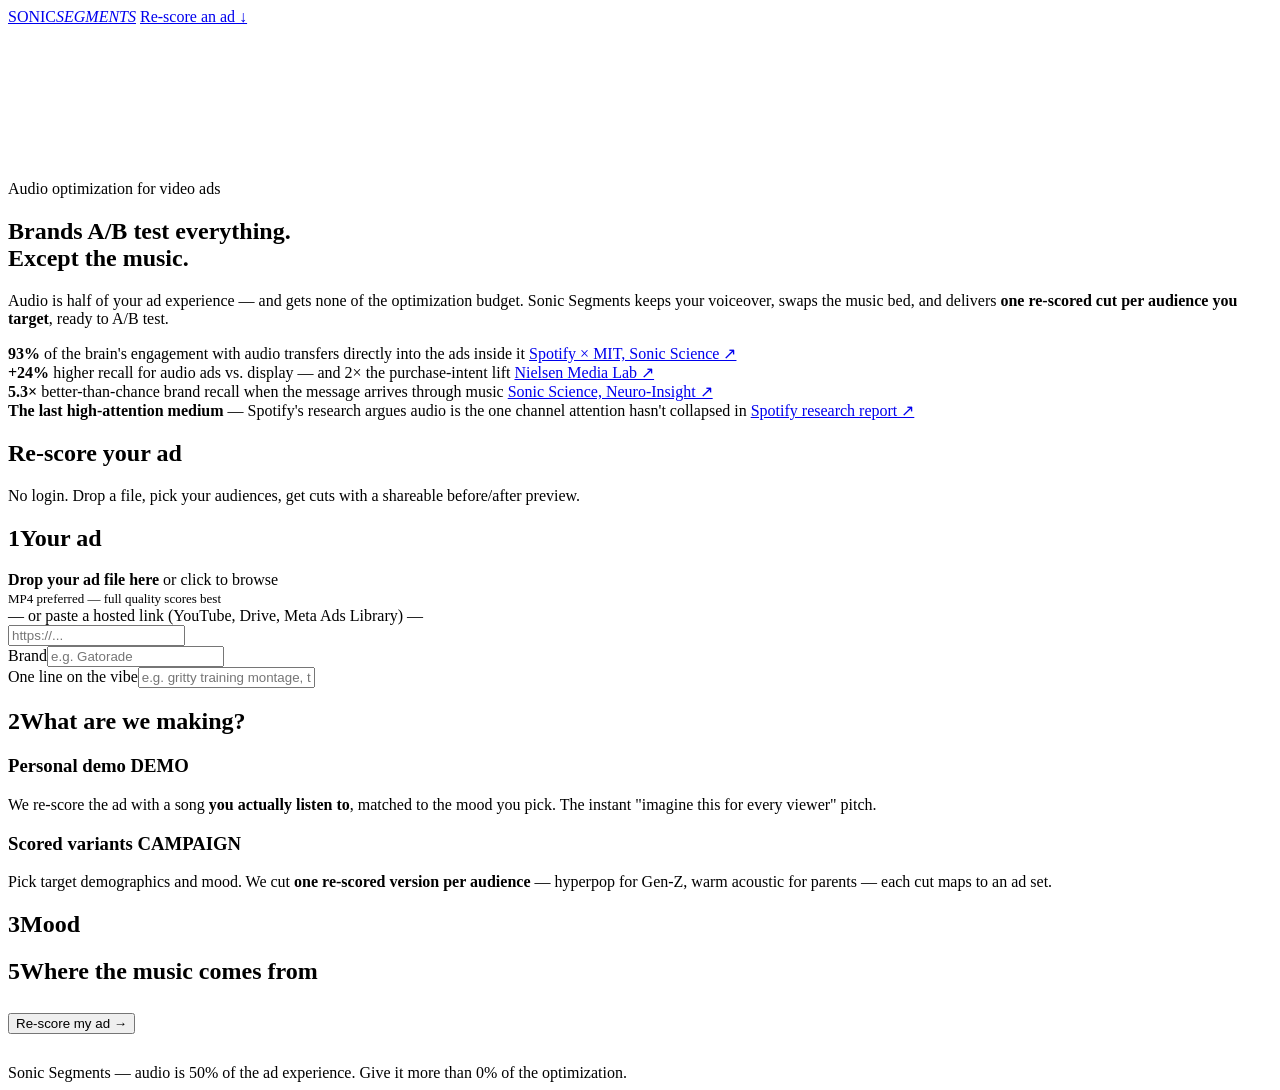
==== sonic_segments/web/templates/index.html @ bd897e32 "Calm the hero wave: lower opacity/amplitude/speed, ride the bottom of the band Wave now sits at 84% " ====
<!doctype html>
<html lang="en">
<head>
<meta charset="utf-8">
<meta name="viewport" content="width=device-width, initial-scale=1">
<title>Sonic Segments — Re-score your ad per audience</title>
<link rel="preconnect" href="https://fonts.googleapis.com">
<link rel="preconnect" href="https://fonts.gstatic.com" crossorigin>
<link href="https://fonts.googleapis.com/css2?family=Rubik:wght@300;400;500;600;700;800&display=swap" rel="stylesheet">
<link rel="stylesheet" href="/static/style.css?v=3">
</head>
<body>

<header class="site fixed">
  <div class="wrap bar">
    <a class="wordmark" href="/">SONIC<em>SEGMENTS</em></a>
    <a class="header-cta" href="#intake">Re-score an ad ↓</a>
  </div>
</header>

<div class="hero-band">
  <canvas id="waveCanvas"></canvas>
  <div class="wrap">
    <section class="hero">
      <span class="kicker">Audio optimization for video ads</span>
      <h1>Brands A/B test everything.<br><span class="grad">Except the music.</span></h1>
      <p class="sub">
        Audio is half of your ad experience — and gets none of the optimization budget.
        Sonic Segments keeps your voiceover, swaps the music bed, and delivers
        <b>one re-scored cut per audience you target</b>, ready to A/B test.
      </p>

      <div class="stats">
        <div class="stat">
          <b>93%</b> of the brain's engagement with audio transfers directly into the ads inside it
          <a class="src" href="https://ads.spotify.com/en-US/news-and-insights/sonic-science-vol-2-key-insights/" target="_blank" rel="noopener">Spotify × MIT, Sonic Science ↗</a>
        </div>
        <div class="stat">
          <b>+24%</b> higher recall for audio ads vs. display — and 2× the purchase-intent lift
          <a class="src" href="https://ads.spotify.com/en-SG/news-and-insights/the-power-of-audio-chapter-2/" target="_blank" rel="noopener">Nielsen Media Lab ↗</a>
        </div>
        <div class="stat">
          <b>5.3×</b> better-than-chance brand recall when the message arrives through music
          <a class="src" href="https://ads.spotify.com/en-US/news-and-insights/sonic-science-your-brain-on-music/" target="_blank" rel="noopener">Sonic Science, Neuro-Insight ↗</a>
        </div>
        <div class="stat">
          <b>The last high-attention medium</b> — Spotify's research argues audio is the one channel attention hasn't collapsed in
          <a class="src" href="https://link.mail.beehiiv.com/v1/c/mPbg%2Bia8C28WnDkquZuy7WbzLXM5pp6qBOCwpquv4sI964WT6XBfL6yEctzP%0AUuRKKjq0leplDYRkHGo8QaLj1X7qMS7gEktPIwFaeTZ64EVvbfBBY0VlevxR%0AyIs9UfQ3SDKmTgII771C1MAb1bLwIB860Ca241l3b6HTxFjhpqA%3D%0A/6f7f824d0e201f9a" target="_blank" rel="noopener">Spotify research report ↗</a>
        </div>
      </div>
    </section>
  </div>
</div>

<div class="form-zone" id="intake">
  <div class="wrap">
    <h2 class="zone-title">Re-score your ad</h2>
    <p class="zone-sub">No login. Drop a file, pick your audiences, get cuts with a shareable before/after preview.</p>

    <form id="intakeForm">
      <div class="card">
        <h2><span class="step-num">1</span>Your ad</h2>
        <div class="dropzone" id="dropzone">
          <input type="file" id="videoFile" accept=".mp4,.mov,.m4v,.webm" hidden>
          <div id="dropLabel"><b>Drop your ad file here</b> or click to browse<br>
            <span style="font-size:13px">MP4 preferred — full quality scores best</span></div>
        </div>
        <div class="or-sep">— or paste a hosted link (YouTube, Drive, Meta Ads Library) —</div>
        <input type="url" id="adUrl" placeholder="https://...">
        <div class="row">
          <div><label class="fld">Brand</label><input type="text" id="brand" placeholder="e.g. Gatorade"></div>
          <div><label class="fld">One line on the vibe</label><input type="text" id="vibe" placeholder="e.g. gritty training montage, triumph at the end"></div>
        </div>
      </div>

      <div class="card">
        <h2><span class="step-num">2</span>What are we making?</h2>
        <div class="mode-grid">
          <div class="mode-card" data-mode="demo" id="modeDemo">
            <h3>Personal demo <span class="badge demo">DEMO</span></h3>
            <p>We re-score the ad with a song <b>you actually listen to</b>, matched to the mood
               you pick. The instant "imagine this for every viewer" pitch.</p>
          </div>
          <div class="mode-card active" data-mode="variants" id="modeVariants">
            <h3>Scored variants <span class="badge legal">CAMPAIGN</span></h3>
            <p>Pick target demographics and mood. We cut <b>one re-scored version per audience</b>
               — hyperpop for Gen-Z, warm acoustic for parents — each cut maps to an ad set.</p>
          </div>
        </div>
      </div>

      <div class="card">
        <h2><span class="step-num">3</span>Mood</h2>
        <div class="chips" id="moodChips"></div>
      </div>

      <div class="card" id="demoCard" style="display:none">
        <h2><span class="step-num">4</span>Audiences <span style="color:var(--muted);text-transform:none;letter-spacing:0;font-weight:400">(one cut each, max 5)</span></h2>
        <div class="demo-grid" id="demoGrid"></div>
        <div class="cap-note" id="capNote">0 of 5 selected</div>
      </div>

      <div class="card">
        <h2><span class="step-num" id="srcStep">5</span>Where the music comes from</h2>
        <div class="src-list" id="srcList"></div>
        <div id="refQueryWrap" style="display:none">
          <label class="fld">Reference track to chase (optional — e.g. "SICKO MODE Travis Scott")</label>
          <input type="text" id="refQuery" placeholder="Leave blank to auto-pick from the audience brief">
        </div>
        <div id="ownTrackWrap" style="display:none">
          <label class="fld">Your track file</label>
          <input type="file" id="ownTrack" accept=".mp3,.wav,.m4a,.aac,.flac,.ogg">
        </div>
      </div>

      <div style="margin: 28px 0 30px">
        <button class="btn" type="submit" id="submitBtn">Re-score my ad →</button>
        <div class="err" id="err"></div>
      </div>
    </form>
  </div>
</div>

<footer class="site">Sonic Segments — audio is 50% of the ad experience. Give it more than 0% of the optimization.</footer>

<script src="/static/app.js?v=5"></script>
</body>
</html>
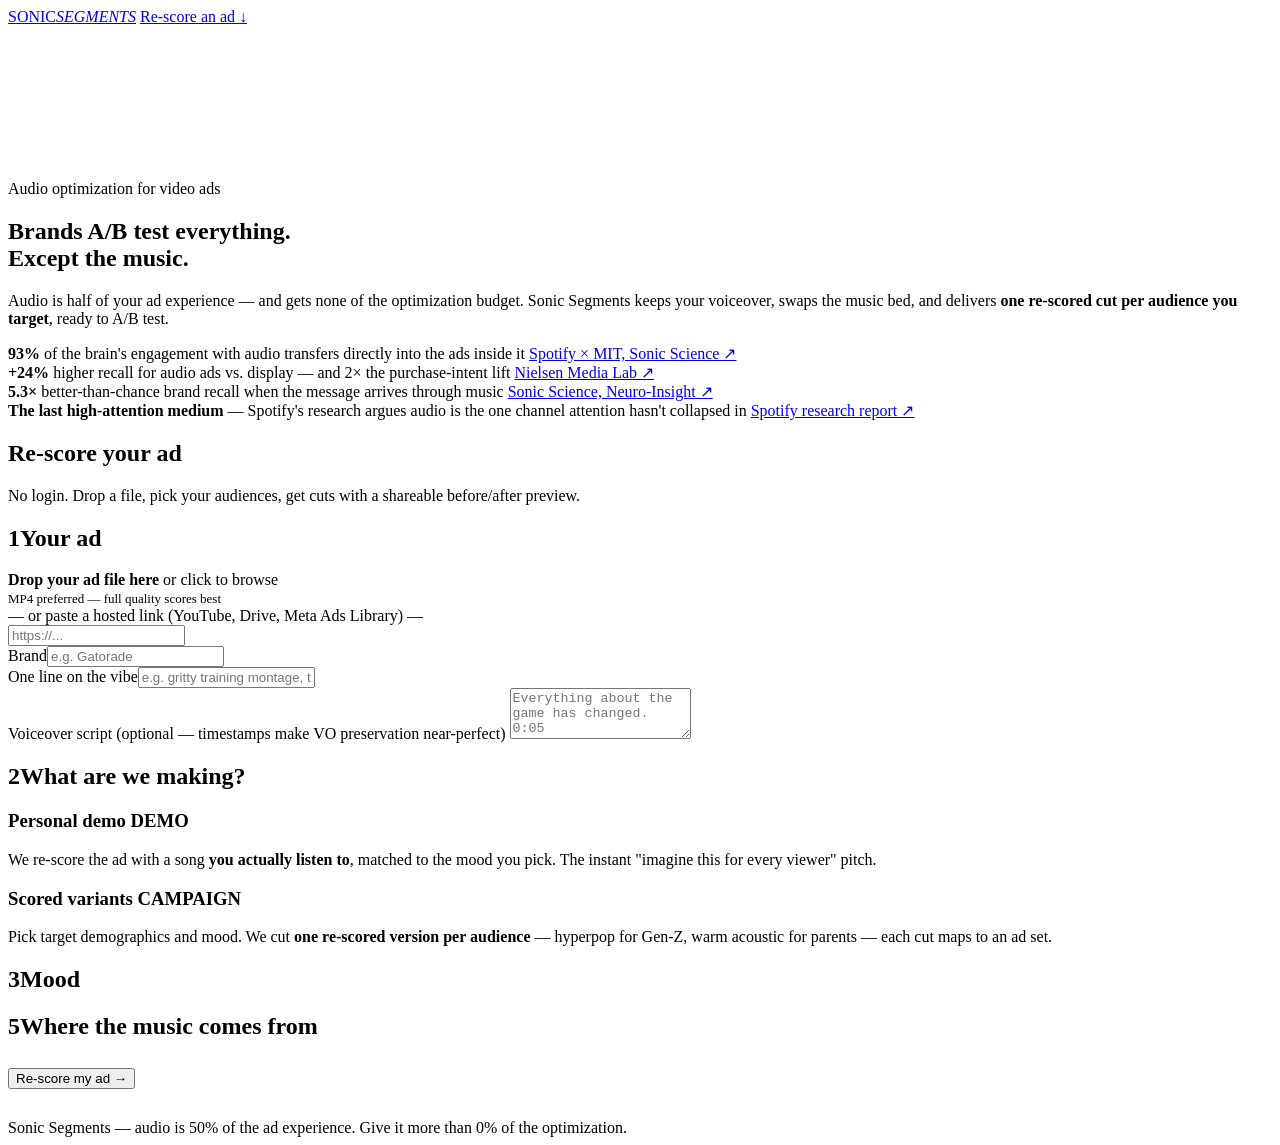
==== commit c1c8c198: "Quality leap: htdemucs default, transcript-guided VO, popup Spotify auth Audio (root causes of subdu" ====
--- a/sonic_segments/web/templates/index.html
+++ b/sonic_segments/web/templates/index.html
@@ -7,7 +7,7 @@
 <link rel="preconnect" href="https://fonts.googleapis.com">
 <link rel="preconnect" href="https://fonts.gstatic.com" crossorigin>
 <link href="https://fonts.googleapis.com/css2?family=Rubik:wght@300;400;500;600;700;800&display=swap" rel="stylesheet">
-<link rel="stylesheet" href="/static/style.css?v=3">
+<link rel="stylesheet" href="/static/style.css?v=8">
 </head>
 <body>
 
@@ -71,6 +71,8 @@
           <div><label class="fld">Brand</label><input type="text" id="brand" placeholder="e.g. Gatorade"></div>
           <div><label class="fld">One line on the vibe</label><input type="text" id="vibe" placeholder="e.g. gritty training montage, triumph at the end"></div>
         </div>
+        <label class="fld">Voiceover script <span style="color:var(--muted);font-weight:300">(optional — timestamps make VO preservation near-perfect)</span></label>
+        <textarea id="transcript" rows="3" placeholder="Everything about the game has changed.&#10;0:05&#10;Except for the most important thing.&#10;0:08"></textarea>
       </div>
 
       <div class="card">
@@ -123,6 +125,6 @@
 
 <footer class="site">Sonic Segments — audio is 50% of the ad experience. Give it more than 0% of the optimization.</footer>
 
-<script src="/static/app.js?v=5"></script>
+<script src="/static/app.js?v=8"></script>
 </body>
 </html>
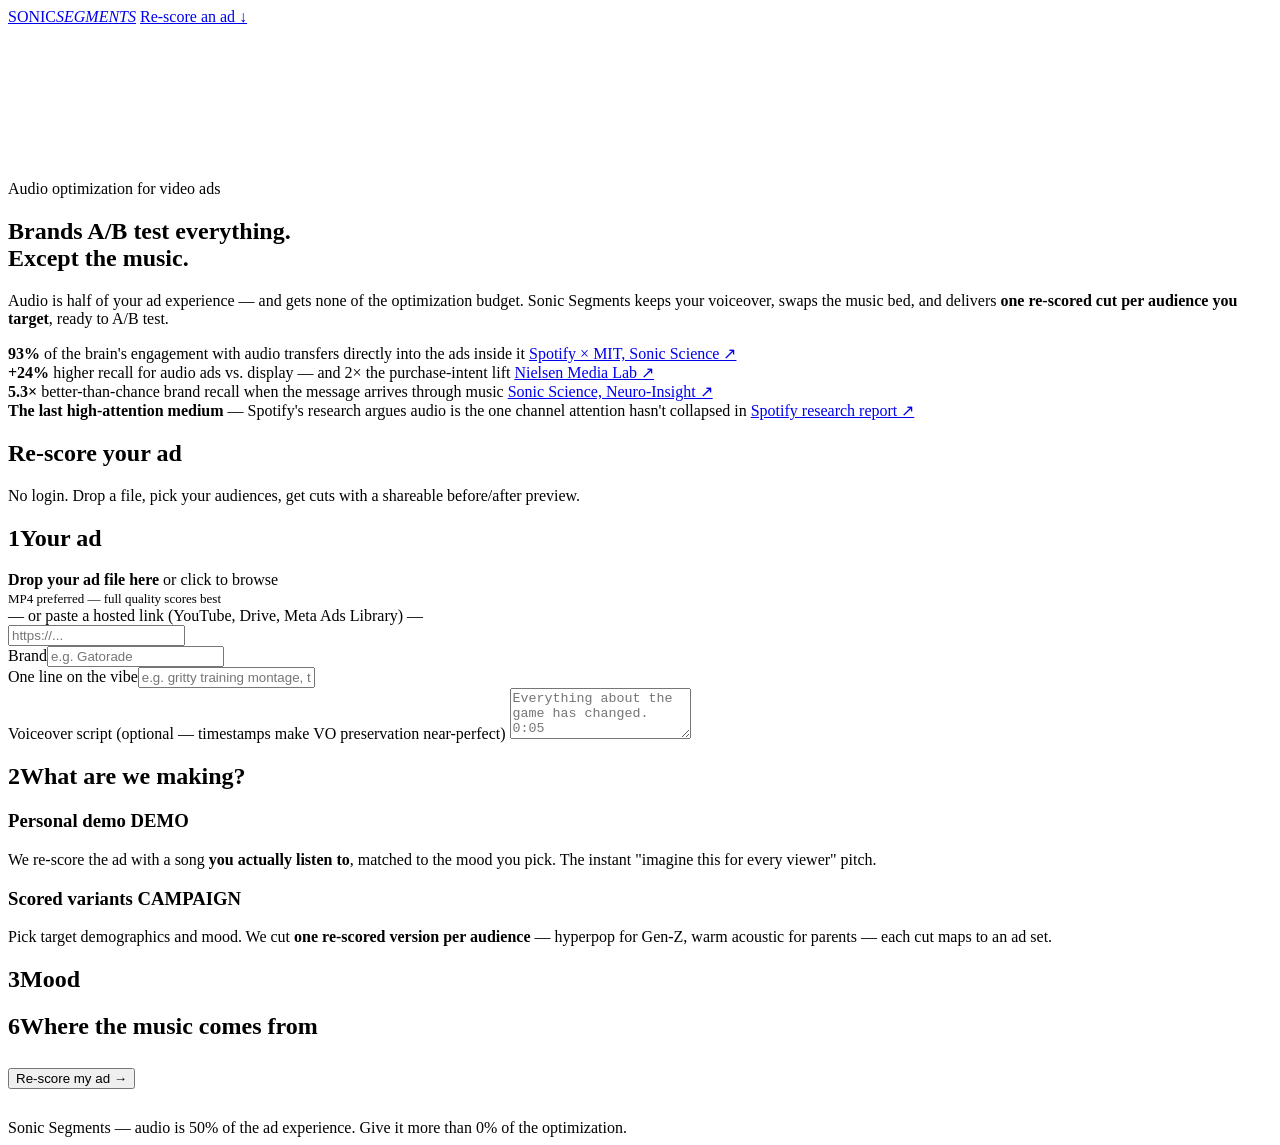
==== commit 6ec7e8f8: "Geo-tuned briefs, rollout web UI, deployment docs + web tests - demographics.direction(geo=...): geo" ====
--- a/sonic_segments/web/templates/index.html
+++ b/sonic_segments/web/templates/index.html
@@ -102,8 +102,14 @@
         <div class="cap-note" id="capNote">0 of 5 selected</div>
       </div>
 
+      <div class="card" id="geoCard" style="display:none">
+        <h2><span class="step-num">5</span>Geo focus <span style="color:var(--muted);text-transform:none;letter-spacing:0;font-weight:400">(optional — tunes each cut to what that market actually streams)</span></h2>
+        <div class="chips" id="geoChips"></div>
+        <div class="cap-note">Each audience gets scored with its best-matching market's sound — e.g. Gen-Z ✕ Atlanta leads with trap, Gen-Z ✕ London leads with UK drill. Grounded in public streaming research.</div>
+      </div>
+
       <div class="card">
-        <h2><span class="step-num" id="srcStep">5</span>Where the music comes from</h2>
+        <h2><span class="step-num" id="srcStep">6</span>Where the music comes from</h2>
         <div class="src-list" id="srcList"></div>
         <div id="refQueryWrap" style="display:none">
           <label class="fld">Reference track to chase (optional — e.g. "SICKO MODE Travis Scott")</label>
@@ -125,6 +131,6 @@
 
 <footer class="site">Sonic Segments — audio is 50% of the ad experience. Give it more than 0% of the optimization.</footer>
 
-<script src="/static/app.js?v=8"></script>
+<script src="/static/app.js?v=11"></script>
 </body>
 </html>
